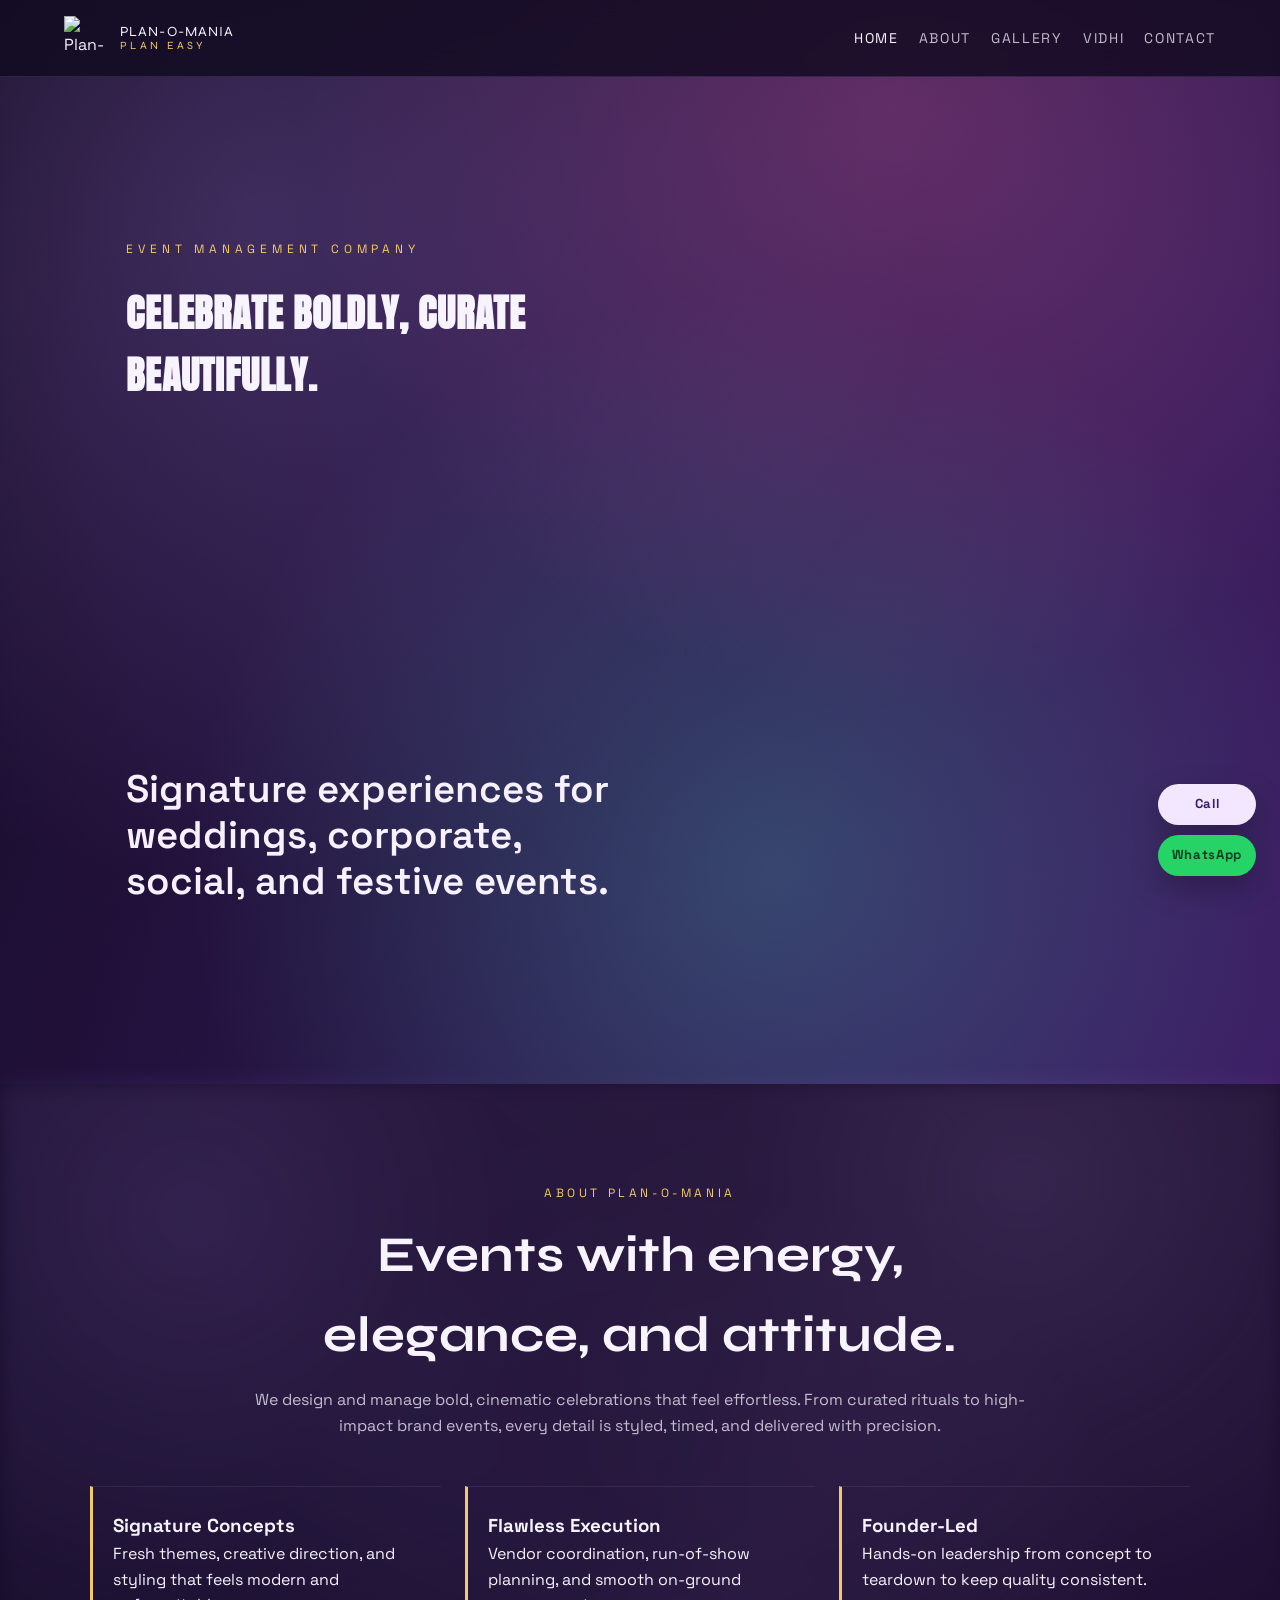
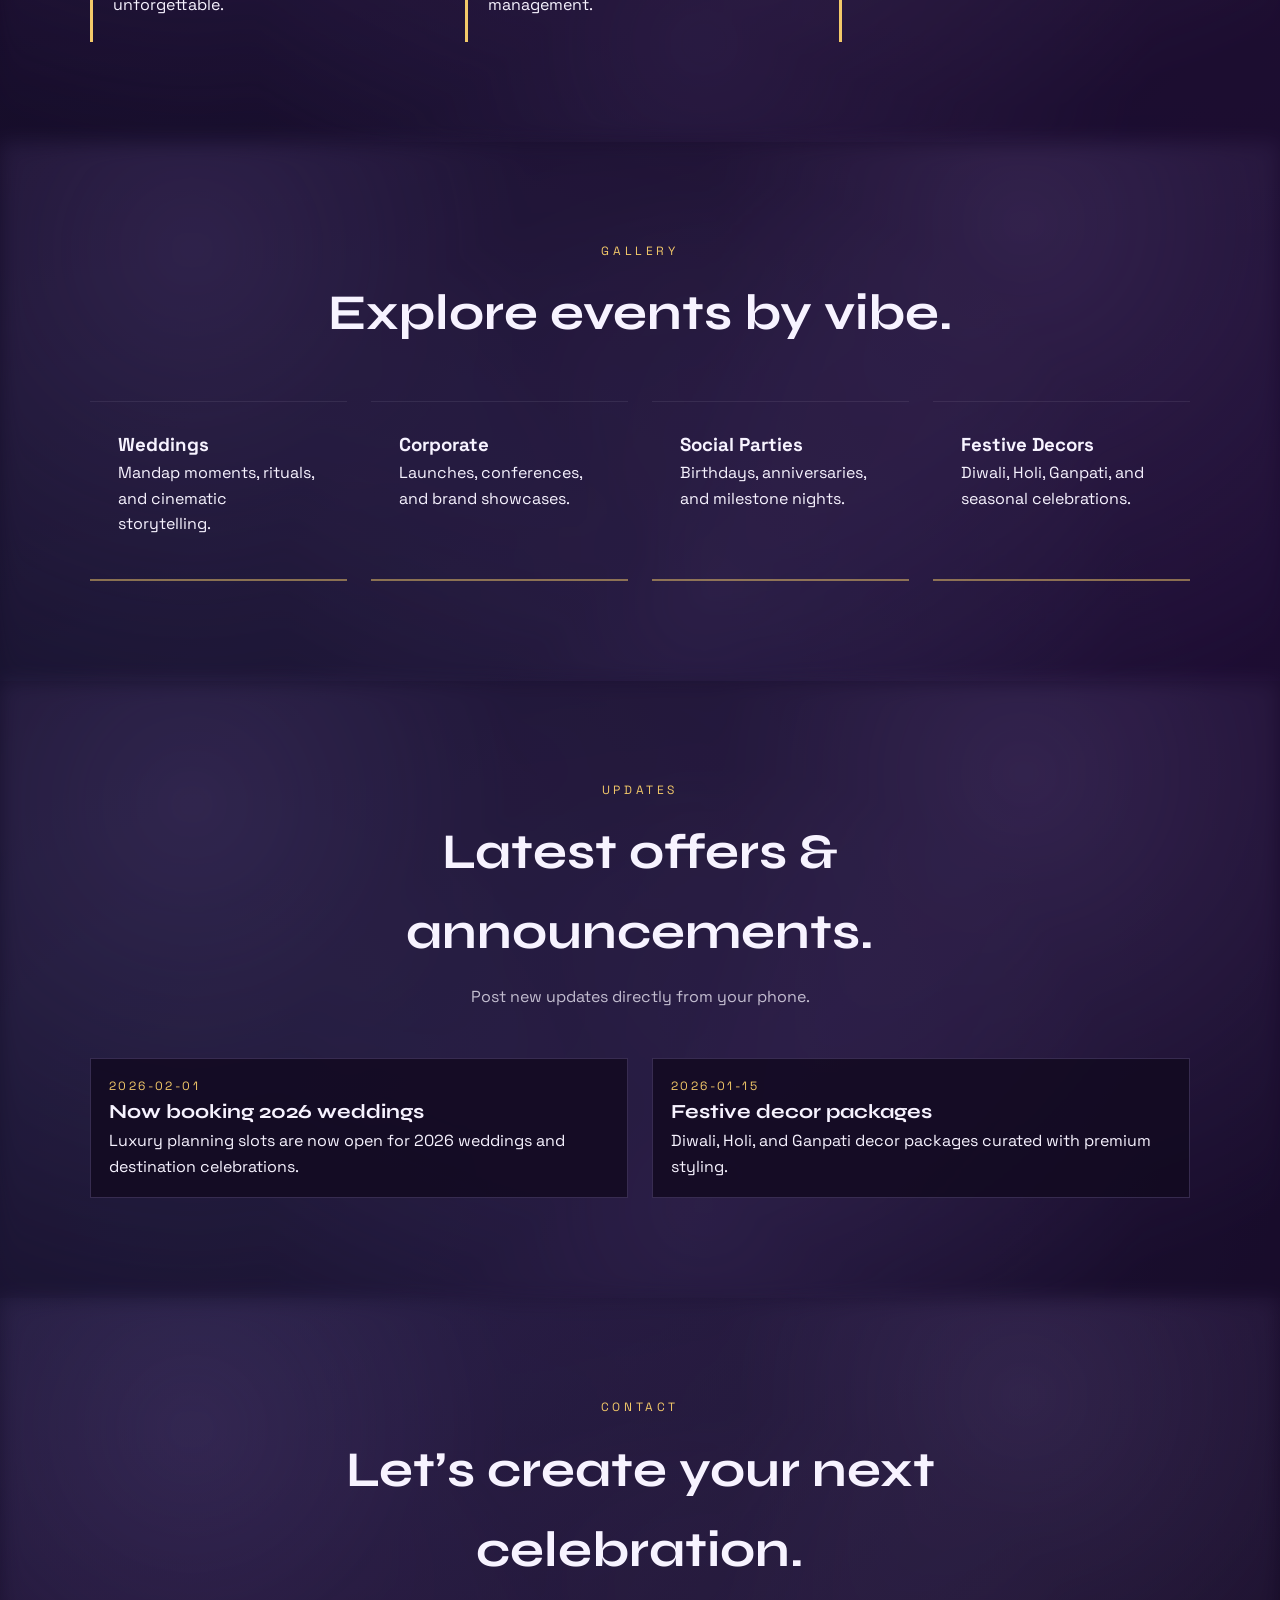
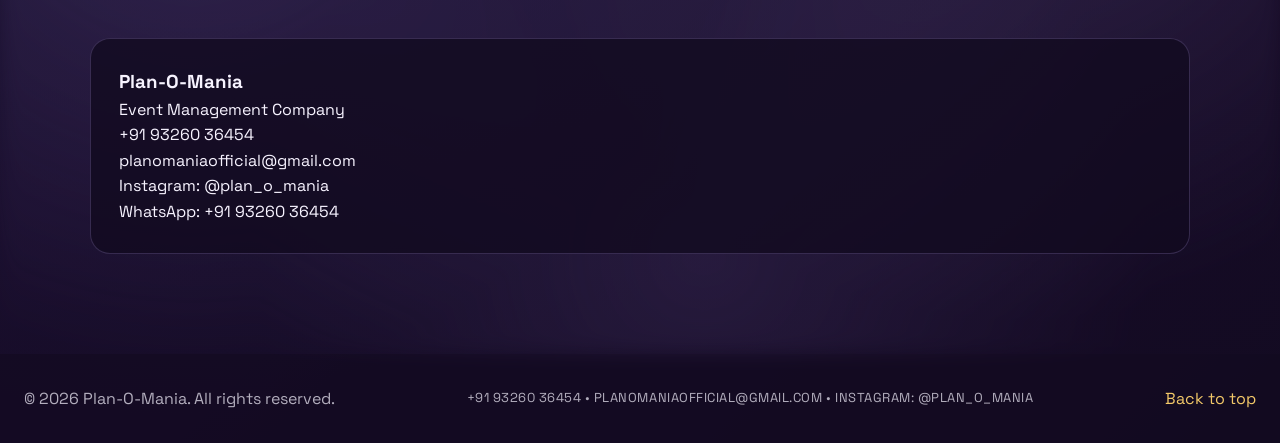
==== index.html @ 79cb12c2 "Add files via upload" ====
<!doctype html>
<html lang="en">
  <head>
    <meta charset="utf-8" />
    <meta name="viewport" content="width=device-width, initial-scale=1" />
    <title>Plan-O-Mania | Event Management</title>
    <meta name="description" content="Plan-O-Mania is an event management company crafting elegant, cinematic experiences. Weddings, corporate, parties, and more." />
    <link rel="stylesheet" href="styles.css" />
  </head>
  <body>
    <header class="site-header" id="top">
      <div class="nav-container">
        <a class="logo" href="#home" aria-label="Plan-O-Mania">
          <img src="assets/logo.svg" alt="Plan-O-Mania logo" />
          <div class="logo-text">
            <span>PLAN-O-MANIA</span>
            <small>PLAN EASY</small>
          </div>
        </a>
        <nav class="nav">
          <a class="is-active" href="#home">Home</a>
          <a href="#about">About</a>
          <a href="#gallery">Gallery</a>
          <a href="vidhi.html">Vidhi</a>
          <a href="#contact">Contact</a>
        </nav>
      </div>
    </header>

    <main>
      <section class="hero" id="home">
        <video class="hero-video" autoplay muted loop playsinline poster="assets/hero-poster.jpg">
          <source src="assets/hero-video.mp4" type="video/mp4" />
        </video>
        <div class="hero-overlay"></div>
        <div class="hero-content">
          <p class="hero-tag">Event Management Company</p>
          <h1>
            <span class="hero-title">Celebrate Boldly, Curate Beautifully.</span>
            <span class="hero-title-alt brand-translate">Plan-O-Mania</span>
          </h1>
          <p class="hero-sub">Signature experiences for weddings, corporate, social, and festive events.</p>
        </div>
      </section>

      <section class="about" id="about">
        <div class="section-header">
          <p class="eyebrow">About Plan-O-Mania</p>
          <h2>Events with energy, elegance, and attitude.</h2>
          <p class="section-sub">
            We design and manage bold, cinematic celebrations that feel effortless. From curated rituals to high-impact brand events,
            every detail is styled, timed, and delivered with precision.
          </p>
        </div>
        <div class="about-grid">
          <div class="about-card">
            <h3>Signature Concepts</h3>
            <p>Fresh themes, creative direction, and styling that feels modern and unforgettable.</p>
          </div>
          <div class="about-card">
            <h3>Flawless Execution</h3>
            <p>Vendor coordination, run‑of‑show planning, and smooth on-ground management.</p>
          </div>
          <div class="about-card">
            <h3>Founder-Led</h3>
            <p>Hands-on leadership from concept to teardown to keep quality consistent.</p>
          </div>
        </div>
      </section>

      <section class="gallery" id="gallery">
        <div class="section-header">
          <p class="eyebrow">Gallery</p>
          <h2>Explore events by vibe.</h2>
        </div>
        <div class="gallery-grid">
          <a class="gallery-card" href="vidhi.html">
            <h3>Weddings</h3>
            <p>Mandap moments, rituals, and cinematic storytelling.</p>
          </a>
          <a class="gallery-card" href="corporate.html">
            <h3>Corporate</h3>
            <p>Launches, conferences, and brand showcases.</p>
          </a>
          <a class="gallery-card" href="social.html">
            <h3>Social Parties</h3>
            <p>Birthdays, anniversaries, and milestone nights.</p>
          </a>
          <a class="gallery-card" href="festive.html">
            <h3>Festive Decors</h3>
            <p>Diwali, Holi, Ganpati, and seasonal celebrations.</p>
          </a>
        </div>
      </section>

      <section class="updates" id="updates">
        <div class="section-header">
          <p class="eyebrow">Updates</p>
          <h2>Latest offers & announcements.</h2>
          <p class="section-sub">Post new updates directly from your phone.</p>
        </div>
        <div class="updates-grid" id="updates-grid"></div>
      </section>

      <section class="contact" id="contact">
        <div class="section-header">
          <p class="eyebrow">Contact</p>
          <h2>Let’s create your next celebration.</h2>
        </div>
        <div class="contact-grid">
          <div class="contact-card">
            <h3>Plan-O-Mania</h3>
            <p>Event Management Company</p>
            <p>+91 93260 36454</p>
            <p>planomaniaofficial@gmail.com</p>
            <p>Instagram: @plan_o_mania</p>
            <p>WhatsApp: +91 93260 36454</p>
          </div>
        </div>
      </section>
    </main>

    <footer class="site-footer">
      <p>© 2026 Plan-O-Mania. All rights reserved.</p>
      <p class="footer-contact">+91 93260 36454 • planomaniaofficial@gmail.com • Instagram: @plan_o_mania</p>
      <a href="#top">Back to top</a>
    </footer>

    <div class="contact-fab" aria-label="Quick contact">
      <a class="contact-fab-btn" href="tel:+919326036454">Call</a>
      <a class="contact-fab-btn whatsapp" href="https://wa.me/919326036454">WhatsApp</a>
    </div>

    <script src="script.js"></script>
  </body>
</html>
---- styles.css ----
@import url('https://fonts.googleapis.com/css2?family=Anton&family=Space+Grotesk:wght@300;400;500;600;700&family=Syne:wght@600;700;800&display=swap');

:root {
  --purple-900: #1b0f2e;
  --purple-800: #2b154e;
  --purple-700: #3a1d6b;
  --purple-500: #7a4ff2;
  --purple-300: #c4a8ff;
  --cloud: rgba(155, 123, 213, 0.26);
  --gold: #f3c969;
  --pink: #ff6bbf;
  --teal: #42f2d6;
  --ink: #f7f3ff;
  --brand-font: 'Syne', sans-serif;
}

* {
  box-sizing: border-box;
  margin: 0;
  padding: 0;
}

body {
  font-family: 'Space Grotesk', sans-serif;
  background: radial-gradient(circle at 10% 10%, rgba(122, 79, 242, 0.35), transparent 42%),
    radial-gradient(circle at 85% 15%, rgba(255, 107, 191, 0.2), transparent 40%),
    radial-gradient(circle at 15% 75%, rgba(66, 242, 214, 0.18), transparent 40%),
    linear-gradient(135deg, #140a24 0%, #251046 45%, #3a1361 70%, #1a0f2e 100%);
  color: var(--ink);
  line-height: 1.6;
}

a {
  text-decoration: none;
  color: inherit;
}

.site-header {
  position: fixed;
  width: 100%;
  top: 0;
  z-index: 30;
  background: rgba(18, 10, 32, 0.82);
  border-bottom: 1px solid rgba(196, 168, 255, 0.15);
  backdrop-filter: blur(12px);
}

.nav-container {
  max-width: 1200px;
  margin: 0 auto;
  display: flex;
  align-items: center;
  justify-content: space-between;
  padding: 16px 24px;
}

.logo {
  display: flex;
  align-items: center;
  gap: 12px;
}

.logo img {
  width: 44px;
  height: 44px;
  object-fit: contain;
}

.logo-text {
  display: grid;
  font-family: var(--brand-font);
  text-transform: uppercase;
  letter-spacing: 0.08em;
  font-size: 14px;
  line-height: 1.1;
}

.logo-text small {
  font-size: 11px;
  color: var(--gold);
  letter-spacing: 0.3em;
}

.nav {
  display: flex;
  gap: 20px;
  font-size: 14px;
  text-transform: uppercase;
  letter-spacing: 0.12em;
}

.nav a {
  opacity: 0.75;
  transition: opacity 0.2s ease;
}

.nav a:hover,
.nav a.is-active {
  opacity: 1;
}

.hero {
  position: relative;
  min-height: 100vh;
  display: flex;
  align-items: center;
  overflow: hidden;
}

.hero-video {
  position: absolute;
  width: 100%;
  height: 100%;
  object-fit: cover;
  top: 0;
  left: 0;
  filter: saturate(1) brightness(0.75);
}

.hero-overlay {
  position: absolute;
  inset: 0;
  background: linear-gradient(120deg, rgba(16, 8, 27, 0.9), rgba(58, 29, 107, 0.6));
}

.hero::after {
  content: '';
  position: absolute;
  inset: 0;
  background: radial-gradient(circle at 20% 20%, var(--cloud), transparent 50%),
    radial-gradient(circle at 70% 10%, rgba(255, 107, 191, 0.25), transparent 45%),
    radial-gradient(circle at 60% 80%, rgba(66, 242, 214, 0.2), transparent 50%);
  pointer-events: none;
}

.hero-content {
  position: relative;
  z-index: 2;
  max-width: 620px;
  margin-left: clamp(24px, 8vw, 120px);
  padding: 140px 24px 80px 0;
  text-align: left;
}

.hero-tag {
  text-transform: uppercase;
  letter-spacing: 0.4em;
  font-size: 12px;
  color: var(--gold);
  margin-bottom: 24px;
}

.hero-title {
  font-family: 'Anton', sans-serif;
  font-size: clamp(22px, 3vw, 40px);
  display: block;
  color: var(--ink);
  text-transform: uppercase;
  letter-spacing: 0.02em;
}

.hero-title-alt {
  font-family: var(--brand-font);
  font-size: clamp(48px, 8vw, 110px);
  color: var(--purple-300);
  display: block;
  margin-top: 8px;
  letter-spacing: 0.02em;
  transition: opacity 0.3s ease;
}

.hero-sub {
  margin-top: 24px;
  font-size: clamp(24px, 3vw, 42px);
  font-weight: 600;
  color: #f6f0ff;
  max-width: 520px;
  line-height: 1.2;
}

section {
  position: relative;
  padding: 100px 24px;
}

section::before {
  content: '';
  position: absolute;
  inset: 0;
  background: radial-gradient(circle at 15% 20%, var(--cloud), transparent 45%),
    radial-gradient(circle at 80% 15%, rgba(196, 168, 255, 0.2), transparent 45%),
    radial-gradient(circle at 55% 85%, rgba(155, 123, 213, 0.18), transparent 50%);
  opacity: 0.7;
  filter: blur(10px);
  pointer-events: none;
}

.section-header {
  max-width: 780px;
  margin: 0 auto 48px;
  text-align: center;
  position: relative;
  z-index: 1;
}

.eyebrow {
  text-transform: uppercase;
  letter-spacing: 0.3em;
  color: var(--gold);
  font-size: 12px;
  margin-bottom: 12px;
}

.section-header h2 {
  font-family: var(--brand-font);
  font-size: clamp(32px, 4vw, 50px);
  color: var(--ink);
}

.section-sub {
  margin-top: 12px;
  color: rgba(247, 243, 255, 0.75);
}

.about,
.gallery,
.contact {
  background: rgba(18, 10, 32, 0.7);
}

.about-grid {
  display: grid;
  grid-template-columns: repeat(auto-fit, minmax(220px, 1fr));
  gap: 24px;
  max-width: 1100px;
  margin: 0 auto;
  position: relative;
  z-index: 1;
}

.about-card {
  padding: 24px;
  background: transparent;
  border-radius: 0;
  border-left: 3px solid var(--gold);
  border-top: 1px solid rgba(247, 243, 255, 0.08);
  padding-left: 20px;
}

.gallery-grid {
  max-width: 1100px;
  margin: 0 auto;
  display: grid;
  grid-template-columns: repeat(auto-fit, minmax(240px, 1fr));
  gap: 24px;
  position: relative;
  z-index: 1;
}

.gallery-card {
  padding: 28px;
  border-radius: 0;
  background: transparent;
  border-bottom: 2px solid rgba(243, 201, 105, 0.5);
  border-top: 1px solid rgba(247, 243, 255, 0.08);
  min-height: 180px;
  transition: transform 0.2s ease, box-shadow 0.2s ease;
  display: block;
}

.gallery-card:hover {
  transform: translateY(-6px);
  box-shadow: none;
  border-bottom-color: var(--gold);
}

.image-grid {
  margin: 32px auto 0;
  max-width: 1100px;
  display: grid;
  grid-template-columns: repeat(auto-fit, minmax(220px, 1fr));
  gap: 18px;
  position: relative;
  z-index: 1;
}

.image-grid img {
  width: 100%;
  height: 220px;
  object-fit: cover;
  border-radius: 18px;
  border: 1px solid rgba(196, 168, 255, 0.2);
  box-shadow: 0 14px 30px rgba(0, 0, 0, 0.2);
}

.updates {
  background: rgba(18, 10, 32, 0.75);
}

.updates-grid {
  max-width: 1100px;
  margin: 0 auto;
  display: grid;
  grid-template-columns: repeat(auto-fit, minmax(240px, 1fr));
  gap: 24px;
  position: relative;
  z-index: 1;
}

.update-card {
  background: rgba(18, 10, 32, 0.85);
  border: 1px solid rgba(196, 168, 255, 0.2);
  padding: 18px;
  display: grid;
  gap: 12px;
}

.update-card img {
  width: 100%;
  height: 180px;
  object-fit: cover;
  border-radius: 12px;
}

.update-body h3 {
  font-family: var(--brand-font);
  font-size: 20px;
}

.update-date {
  font-size: 12px;
  letter-spacing: 0.2em;
  text-transform: uppercase;
  color: var(--gold);
}

.contact {
  background: linear-gradient(180deg, rgba(18, 10, 32, 0.7), rgba(18, 10, 32, 0.85));
}

.contact-grid {
  max-width: 1100px;
  margin: 0 auto;
  display: grid;
  grid-template-columns: repeat(auto-fit, minmax(260px, 1fr));
  gap: 32px;
  position: relative;
  z-index: 1;
}

.contact-card,
.contact-form {
  background: rgba(18, 10, 32, 0.8);
  border-radius: 20px;
  padding: 28px;
  border: 1px solid rgba(196, 168, 255, 0.2);
}

.field {
  display: grid;
  gap: 6px;
  font-size: 14px;
}

input,
textarea {
  border: 1px solid rgba(196, 168, 255, 0.2);
  background: rgba(18, 10, 32, 0.65);
  padding: 10px 12px;
  border-radius: 10px;
  font-family: inherit;
  color: var(--ink);
}

.btn {
  padding: 12px 24px;
  border-radius: 999px;
  font-size: 14px;
  letter-spacing: 0.05em;
  text-transform: uppercase;
  border: none;
  cursor: pointer;
}

.btn-primary {
  background: linear-gradient(120deg, var(--gold), #f6da8d);
  color: #1b0f2e;
  font-weight: 600;
}

.contact-fab {
  position: fixed;
  right: 24px;
  bottom: 24px;
  display: grid;
  gap: 10px;
  z-index: 40;
}

.contact-fab-btn {
  padding: 10px 14px;
  border-radius: 999px;
  background: #f2e7ff;
  color: #3a1d6b;
  font-weight: 700;
  font-size: 13px;
  letter-spacing: 0.05em;
  box-shadow: 0 12px 30px rgba(0, 0, 0, 0.25);
  text-align: center;
}

.contact-fab-btn.whatsapp {
  background: #25d366;
  color: #0b3b1f;
}

.site-footer {
  padding: 32px 24px;
  display: flex;
  justify-content: space-between;
  align-items: center;
  background: rgba(18, 10, 32, 0.95);
  color: rgba(247, 243, 255, 0.7);
  gap: 16px;
  flex-wrap: wrap;
}

.site-footer a {
  color: var(--gold);
}

.footer-contact {
  font-size: 13px;
  letter-spacing: 0.04em;
  text-transform: uppercase;
  color: rgba(247, 243, 255, 0.7);
}

@media (max-width: 900px) {
  .nav {
    display: flex;
    flex-wrap: wrap;
    gap: 12px;
    font-size: 12px;
    letter-spacing: 0.08em;
  }

  .hero-content {
    padding-top: 120px;
    margin-left: 24px;
  }

  section {
    padding: 90px 20px;
  }
}

@media (max-width: 640px) {
  .nav-container {
    flex-direction: column;
    gap: 12px;
    align-items: flex-start;
  }

  .logo-text {
    font-size: 12px;
  }

  .hero-sub {
    font-size: 22px;
  }

  .image-grid img {
    height: 180px;
  }

  .update-card img {
    height: 160px;
  }

  .contact-fab {
    right: 16px;
    bottom: 16px;
  }

  .contact-fab-btn {
    font-size: 12px;
    padding: 8px 12px;
  }

  .site-footer {
    flex-direction: column;
    gap: 12px;
  }
}
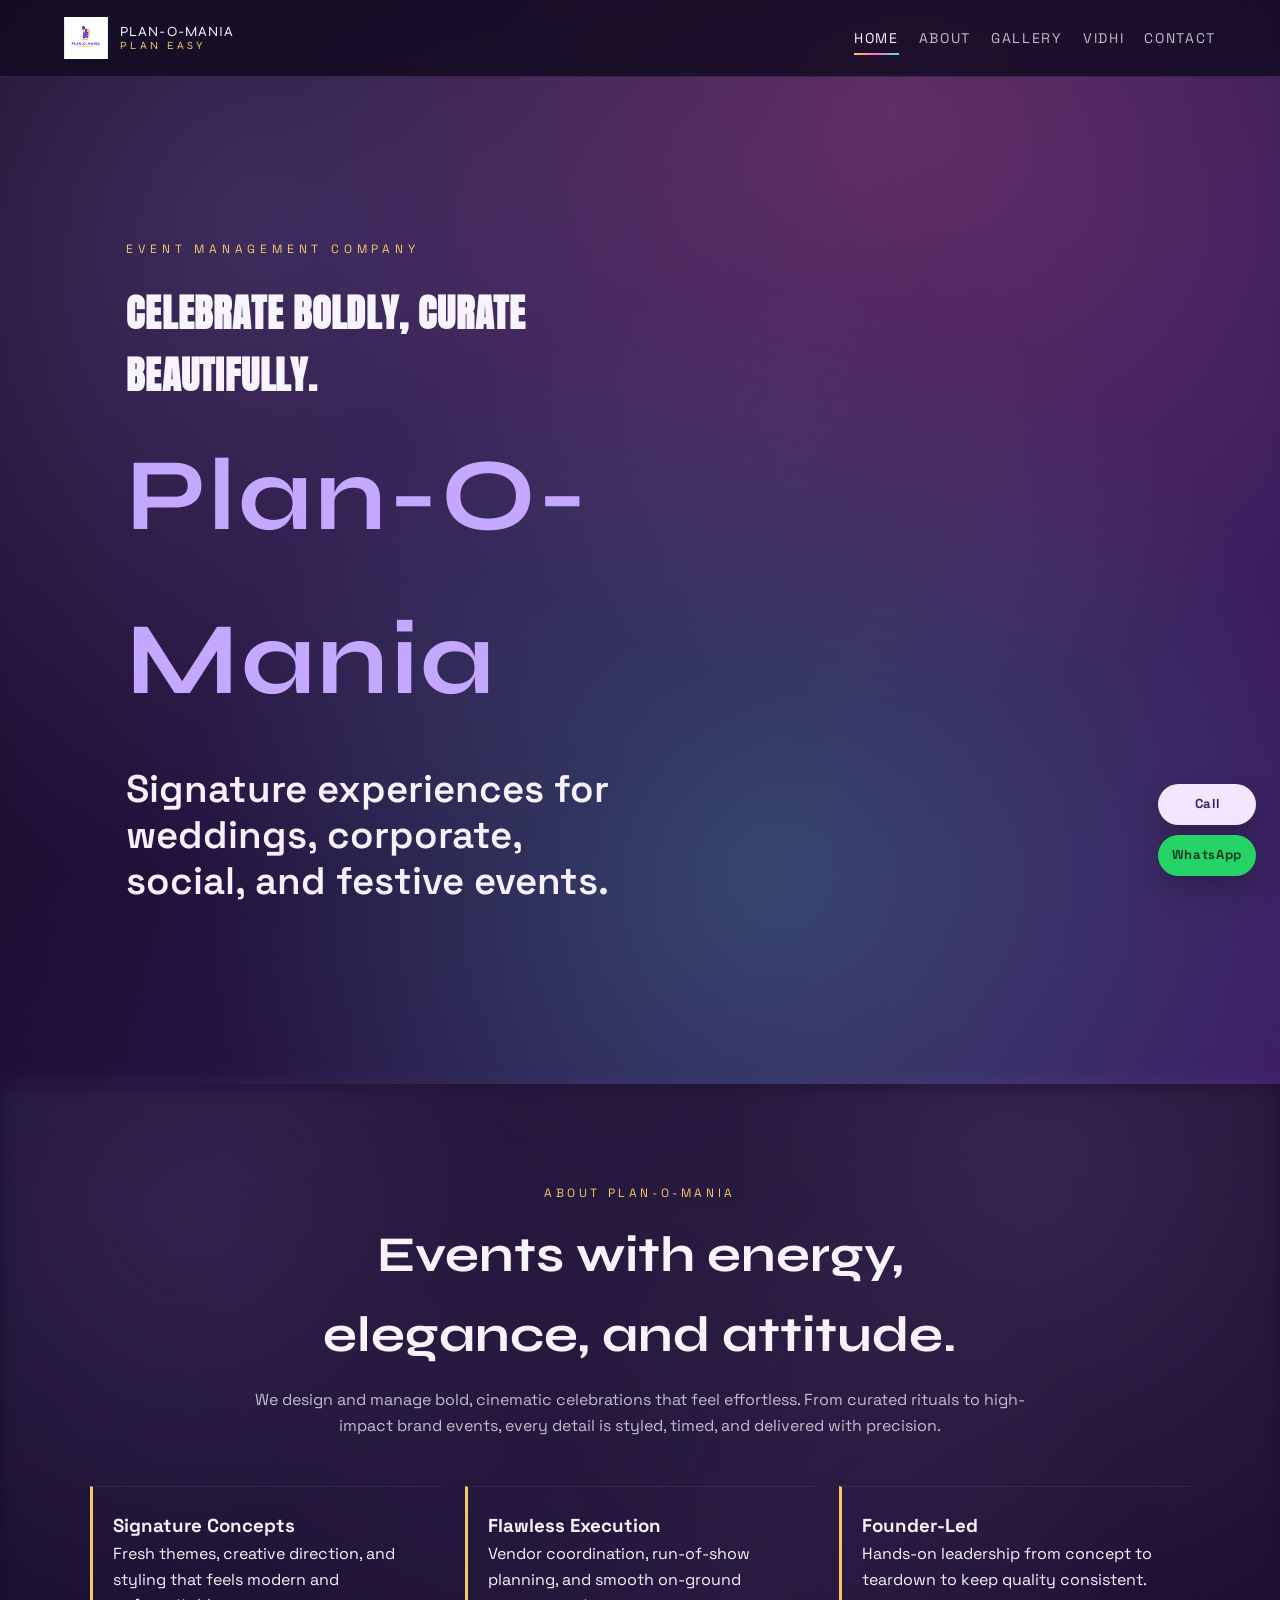
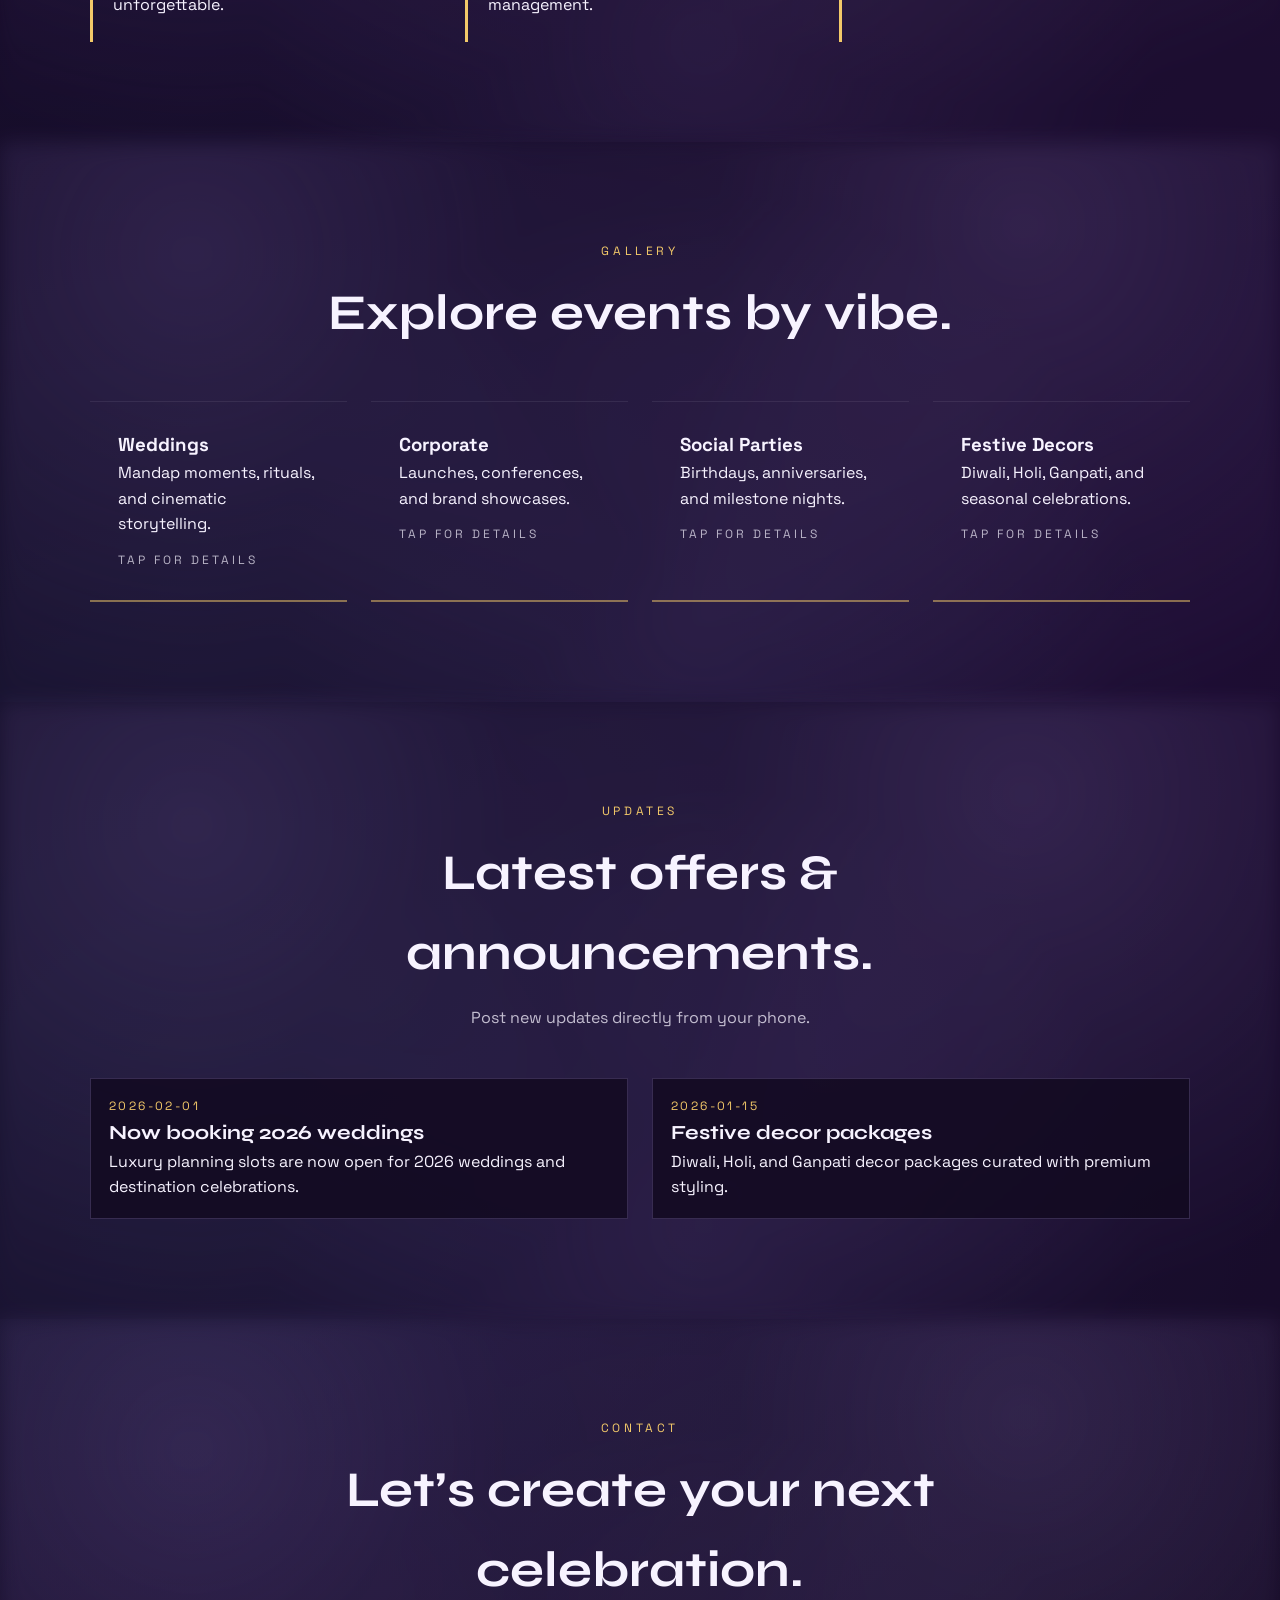
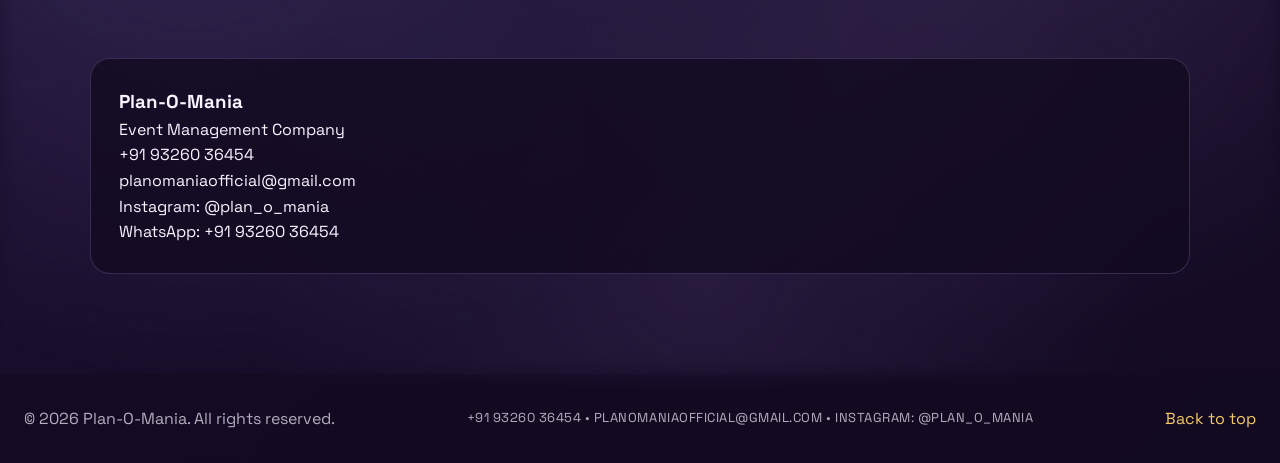
==== commit 99323015: "Add CMS site media and dynamic hero/logo loading Add a new 'site' collection to Netlify CMS (admin/c" ====
--- a/index.html
+++ b/index.html
@@ -11,7 +11,7 @@
     <header class="site-header" id="top">
       <div class="nav-container">
         <a class="logo" href="#home" aria-label="Plan-O-Mania">
-          <img src="assets/logo.svg" alt="Plan-O-Mania logo" />
+          <img src="assets/logo.svg" alt="Plan-O-Mania logo" data-logo />
           <div class="logo-text">
             <span>PLAN-O-MANIA</span>
             <small>PLAN EASY</small>
@@ -29,7 +29,7 @@
 
     <main>
       <section class="hero" id="home">
-        <video class="hero-video" autoplay muted loop playsinline poster="assets/hero-poster.jpg">
+        <video class="hero-video" autoplay muted loop playsinline data-hero-video>
           <source src="assets/hero-video.mp4" type="video/mp4" />
         </video>
         <div class="hero-overlay"></div>
@@ -77,18 +77,22 @@
           <a class="gallery-card" href="vidhi.html">
             <h3>Weddings</h3>
             <p>Mandap moments, rituals, and cinematic storytelling.</p>
+            <span class="card-cta">Tap for details</span>
           </a>
           <a class="gallery-card" href="corporate.html">
             <h3>Corporate</h3>
             <p>Launches, conferences, and brand showcases.</p>
+            <span class="card-cta">Tap for details</span>
           </a>
           <a class="gallery-card" href="social.html">
             <h3>Social Parties</h3>
             <p>Birthdays, anniversaries, and milestone nights.</p>
+            <span class="card-cta">Tap for details</span>
           </a>
           <a class="gallery-card" href="festive.html">
             <h3>Festive Decors</h3>
             <p>Diwali, Holi, Ganpati, and seasonal celebrations.</p>
+            <span class="card-cta">Tap for details</span>
           </a>
         </div>
       </section>
--- a/styles.css
+++ b/styles.css
@@ -92,11 +92,28 @@
 .nav a {
   opacity: 0.75;
   transition: opacity 0.2s ease;
+  position: relative;
 }
 
 .nav a:hover,
 .nav a.is-active {
   opacity: 1;
+}
+
+.nav a::after {
+  content: '';
+  position: absolute;
+  left: 0;
+  bottom: -6px;
+  width: 0%;
+  height: 2px;
+  background: linear-gradient(90deg, var(--gold), var(--pink), var(--teal));
+  transition: width 0.25s ease;
+}
+
+.nav a:hover::after,
+.nav a.is-active::after {
+  width: 100%;
 }
 
 .hero {
@@ -268,6 +285,15 @@
   display: block;
 }
 
+.card-cta {
+  display: inline-flex;
+  margin-top: 14px;
+  font-size: 12px;
+  letter-spacing: 0.25em;
+  text-transform: uppercase;
+  color: rgba(247, 243, 255, 0.7);
+}
+
 .gallery-card:hover {
   transform: translateY(-6px);
   box-shadow: none;
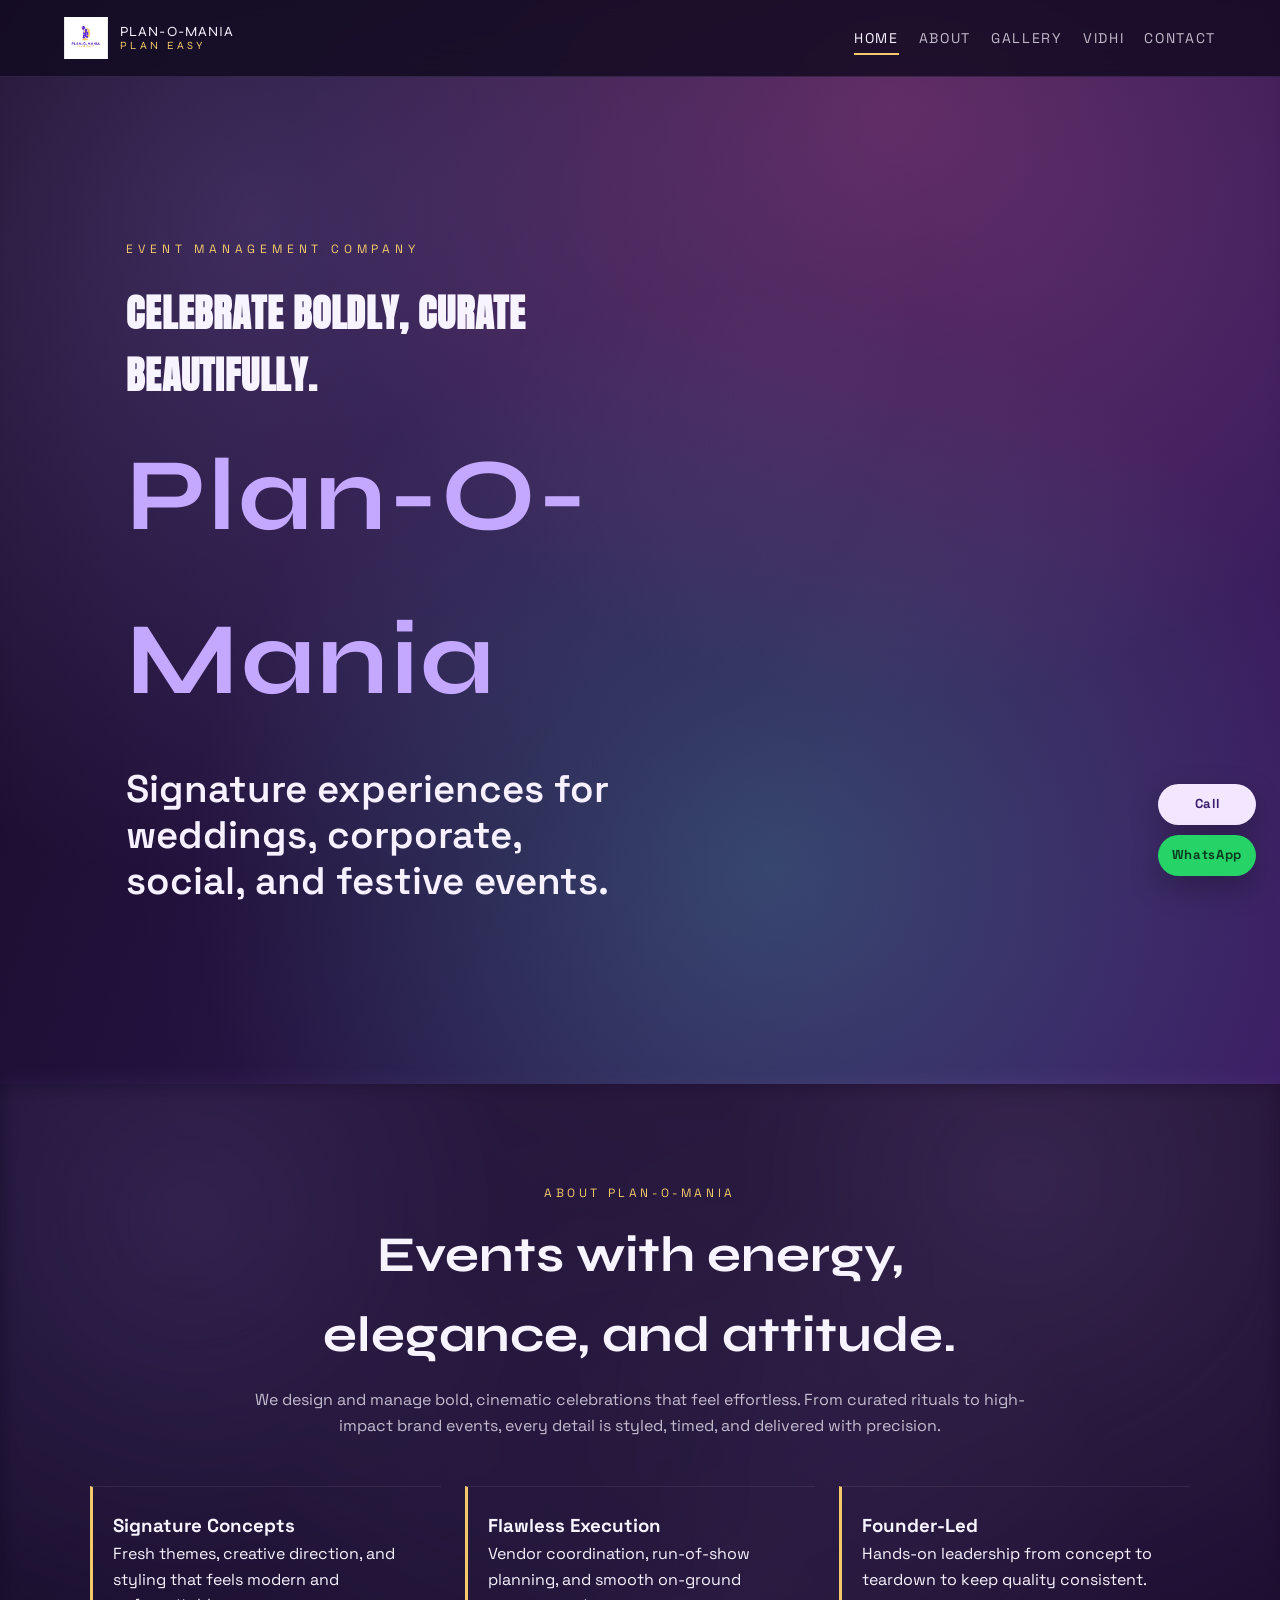
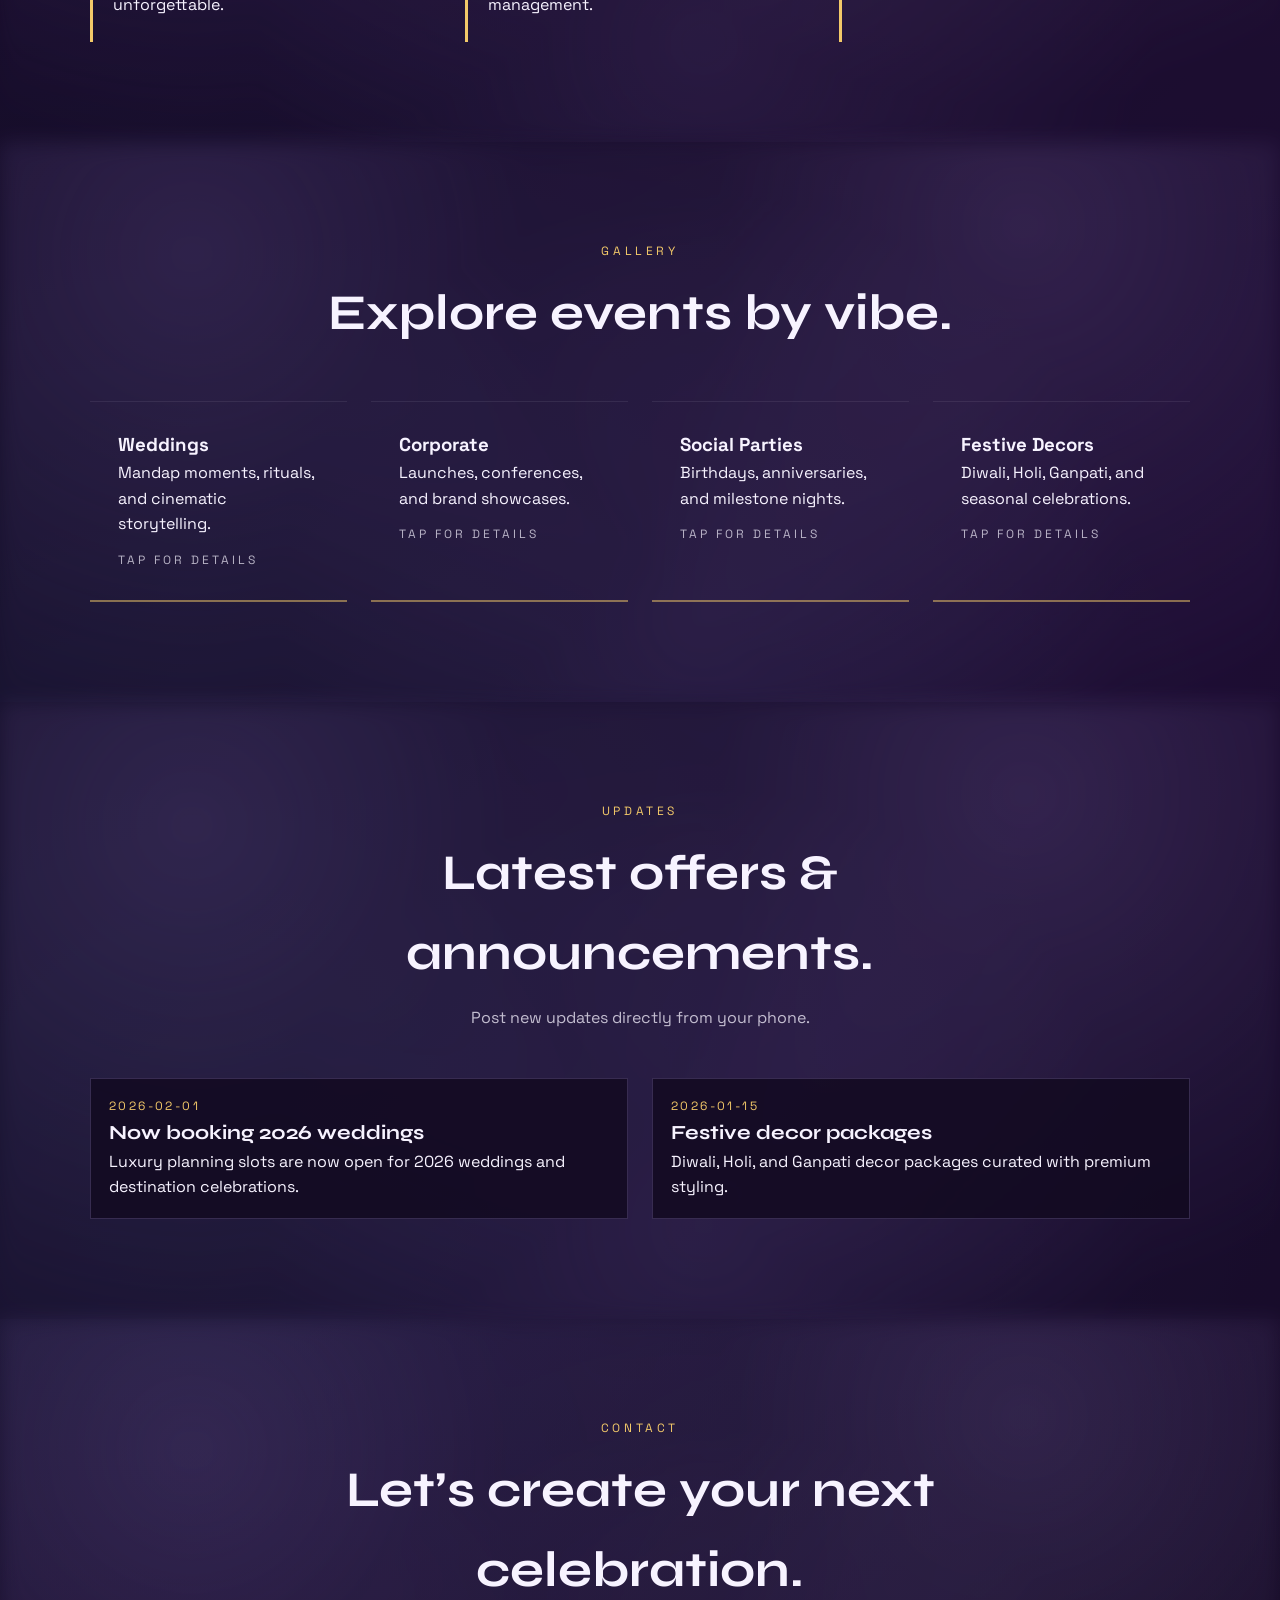
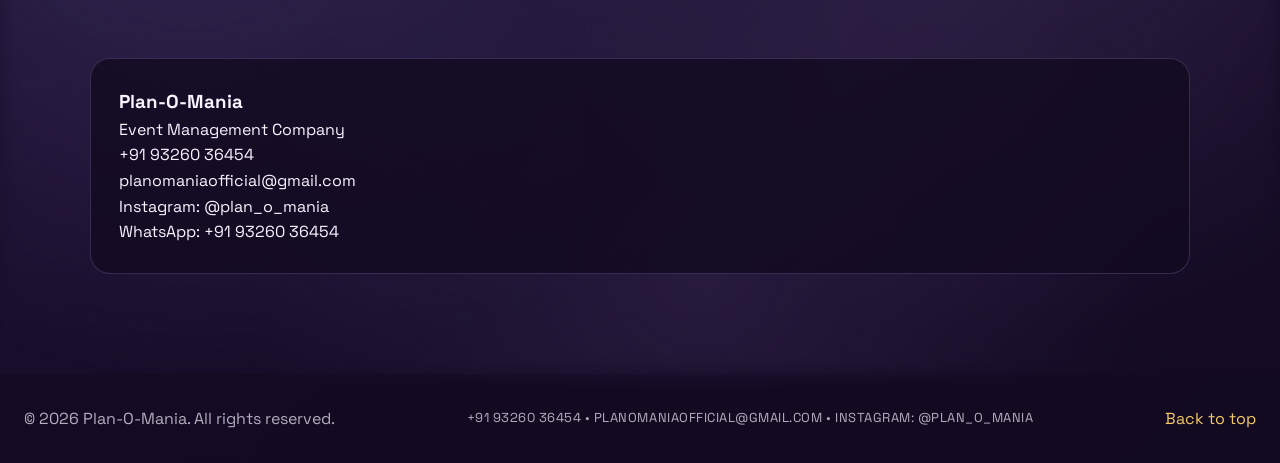
==== commit faf8aa1d: "b" ====
--- a/index.html
+++ b/index.html
@@ -7,7 +7,7 @@
     <meta name="description" content="Plan-O-Mania is an event management company crafting elegant, cinematic experiences. Weddings, corporate, parties, and more." />
     <link rel="stylesheet" href="styles.css" />
   </head>
-  <body>
+  <body data-page="home">
     <header class="site-header" id="top">
       <div class="nav-container">
         <a class="logo" href="#home" aria-label="Plan-O-Mania">
--- a/styles.css
+++ b/styles.css
@@ -107,7 +107,7 @@
   bottom: -6px;
   width: 0%;
   height: 2px;
-  background: linear-gradient(90deg, var(--gold), var(--pink), var(--teal));
+  background: var(--gold);
   transition: width 0.25s ease;
 }
 
